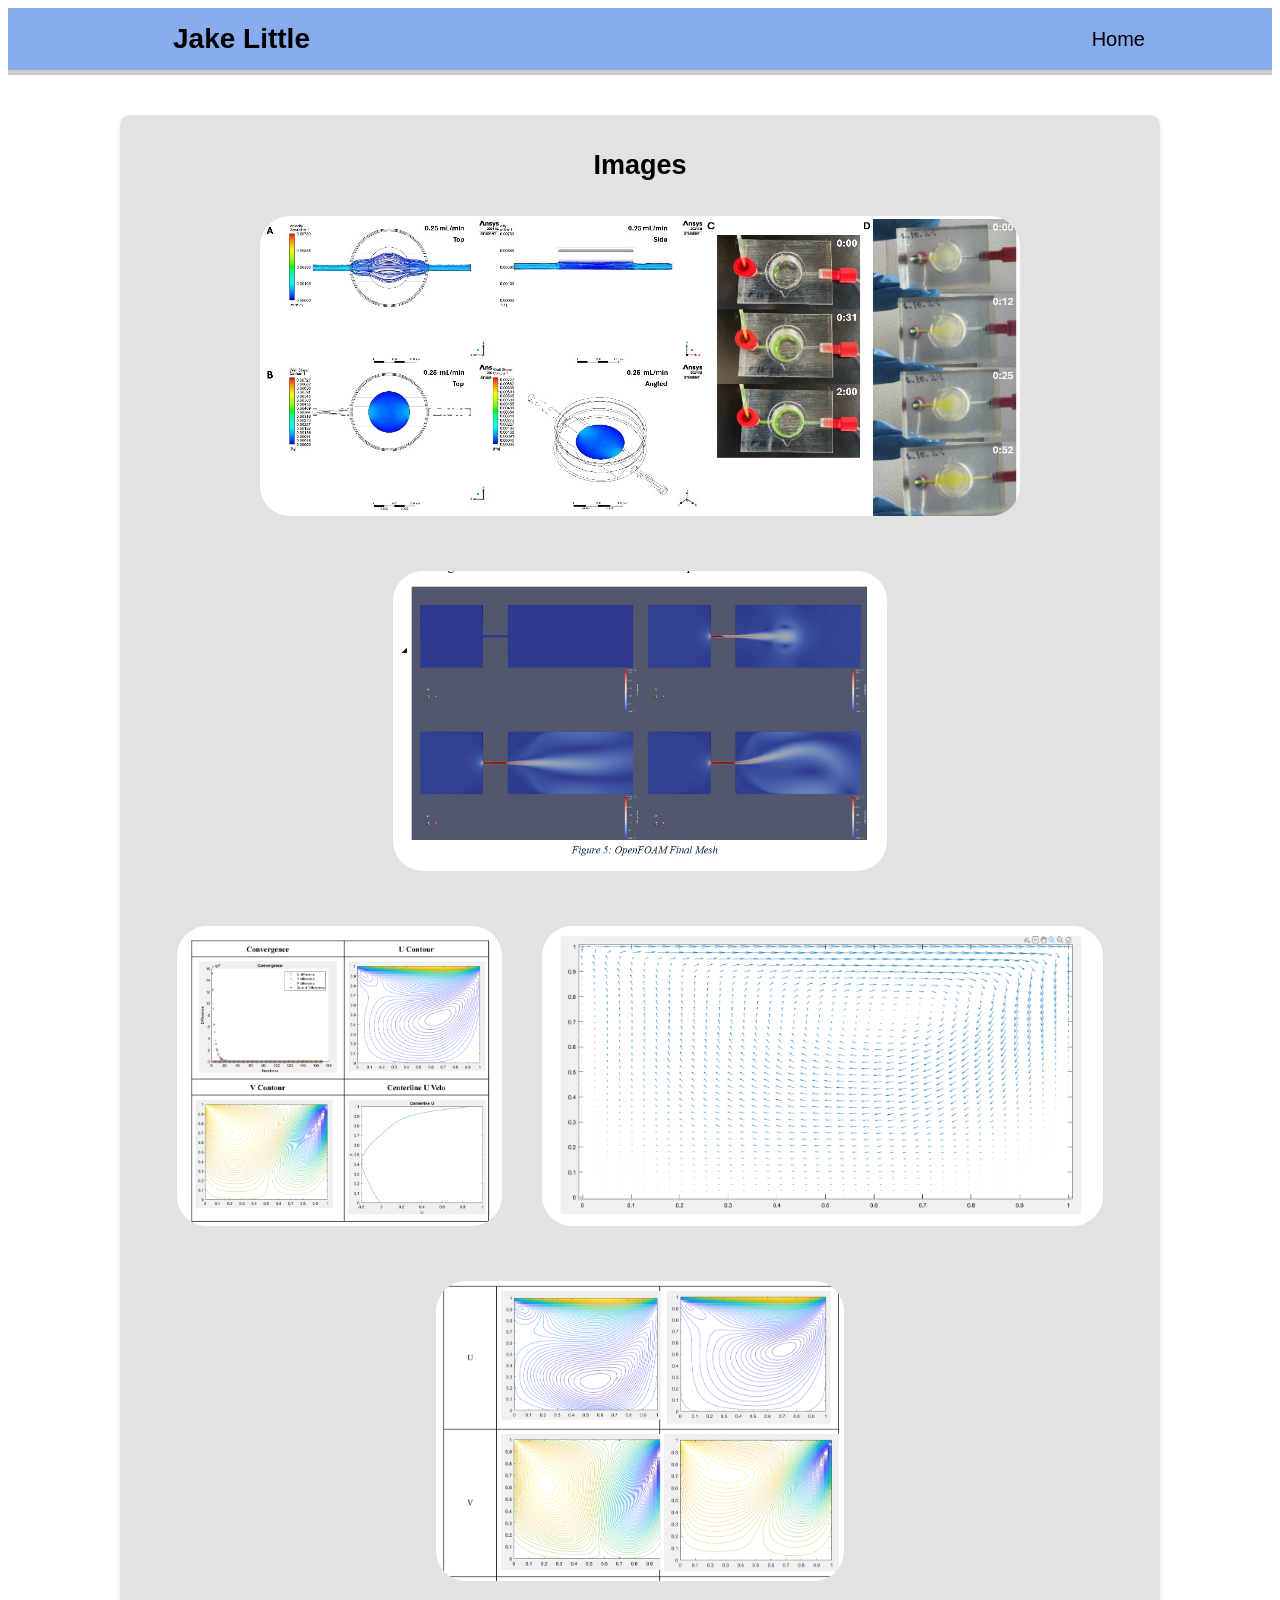
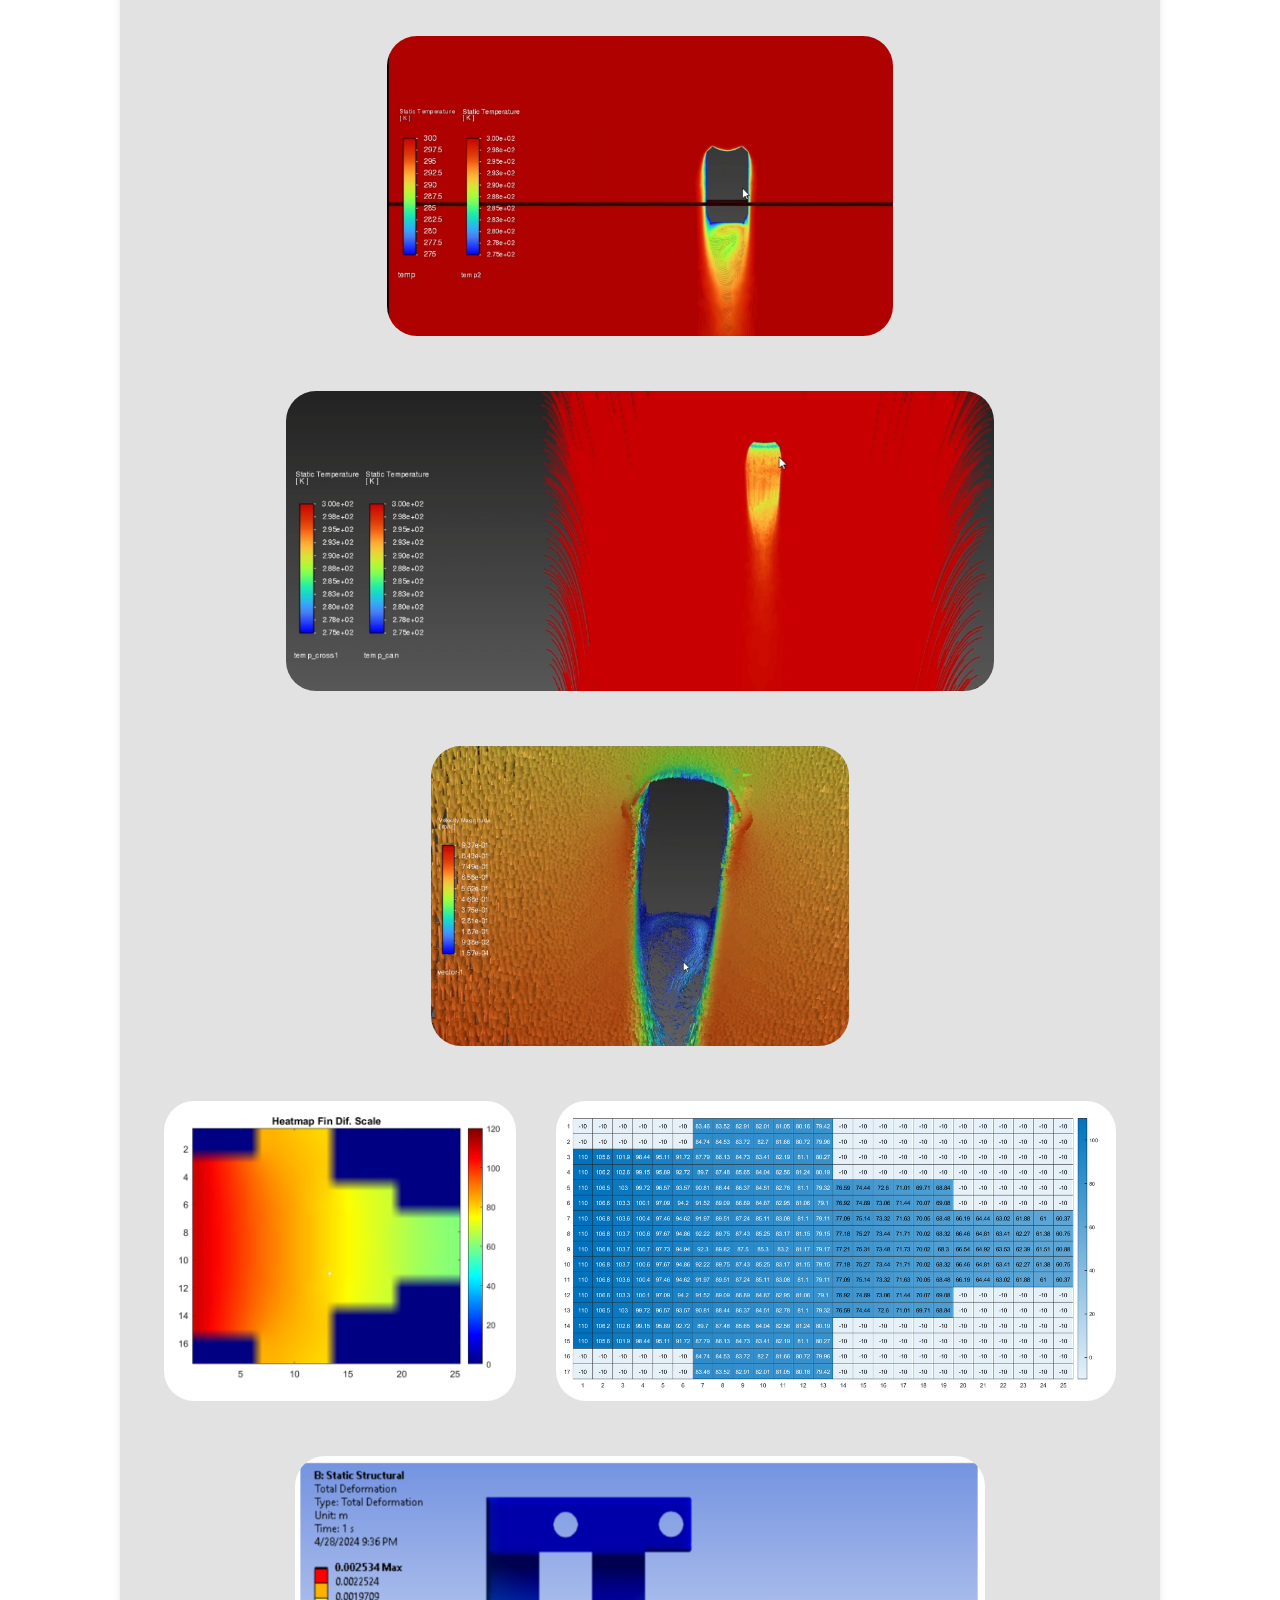
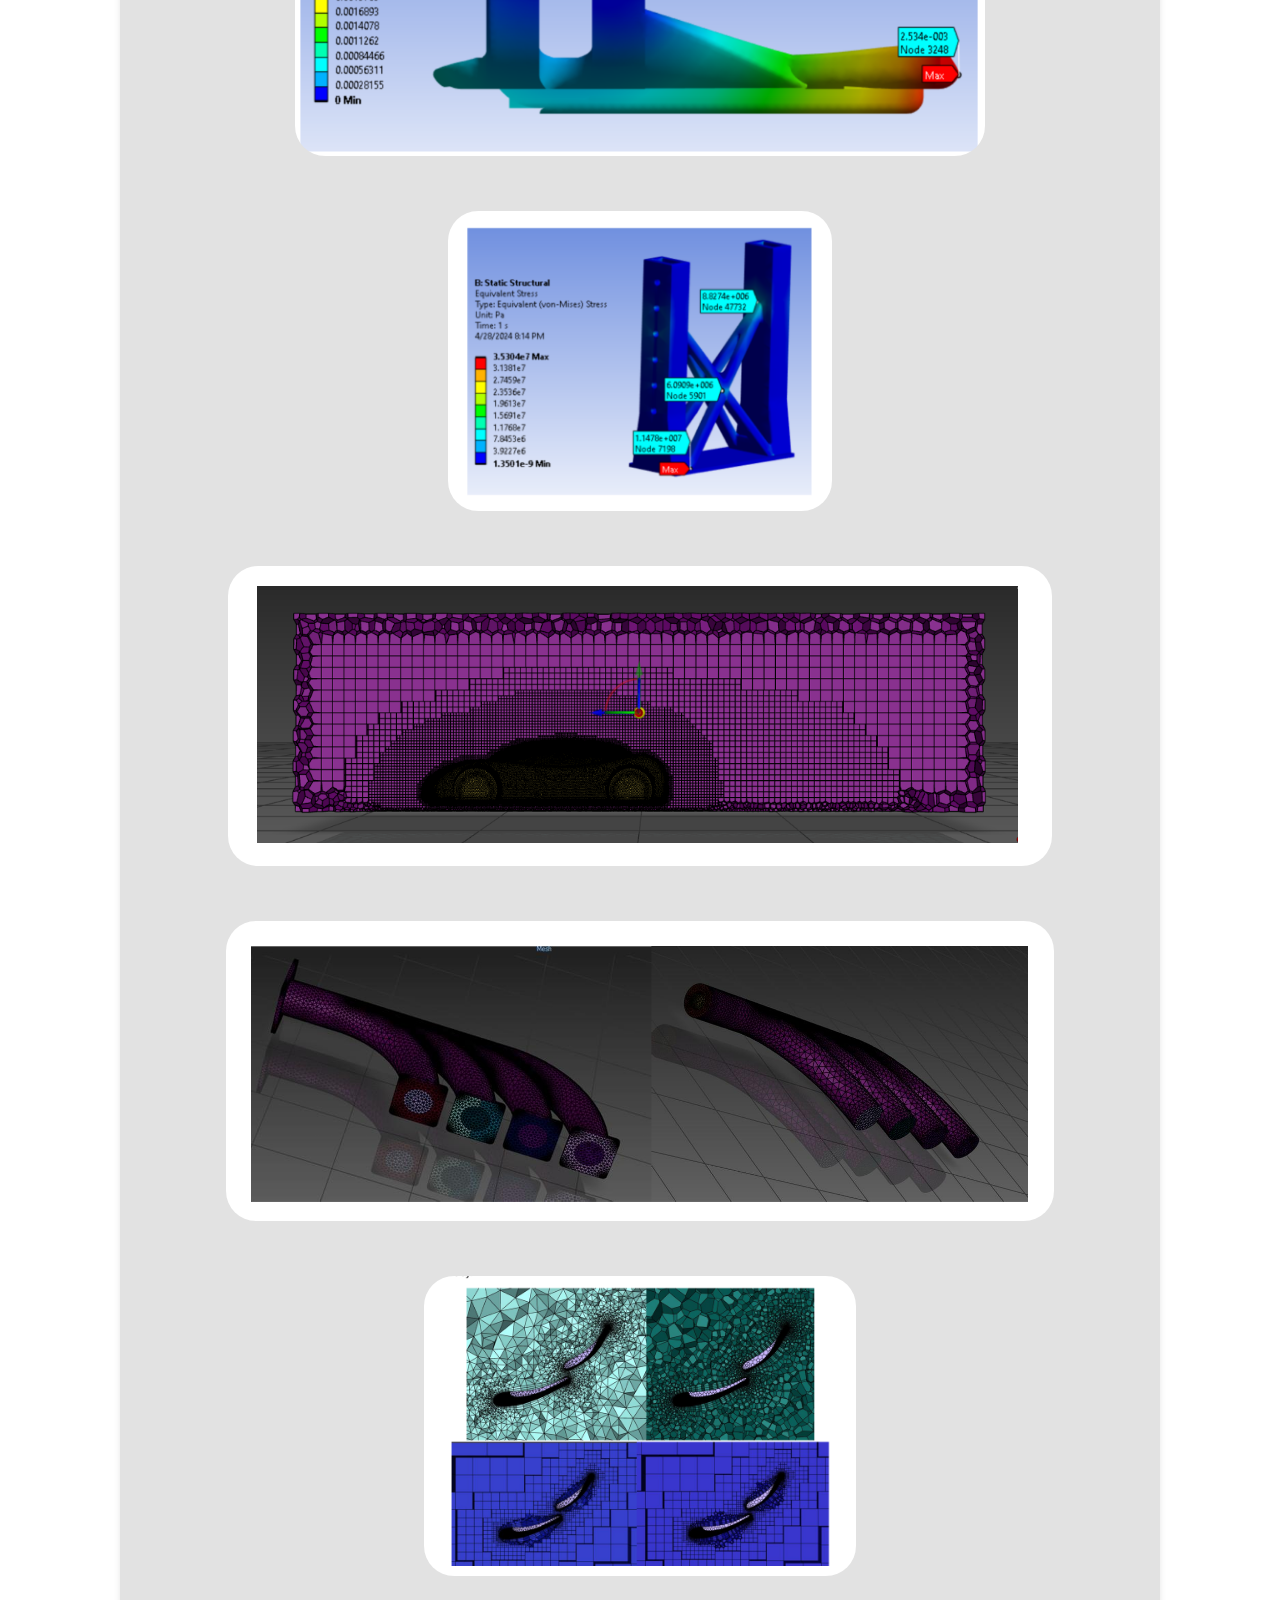
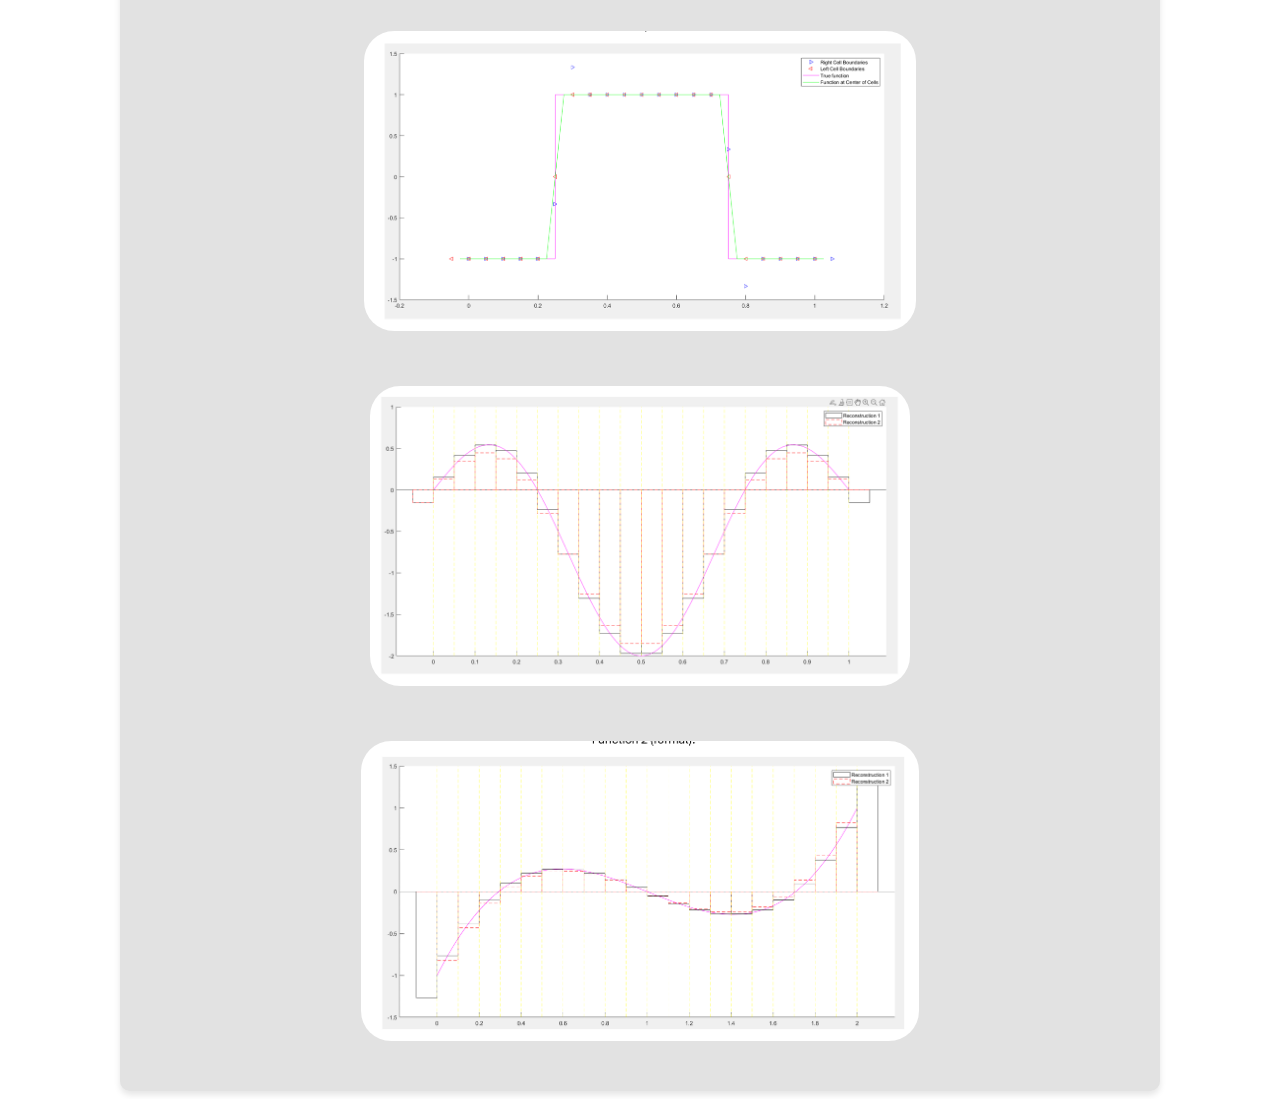
==== gallery.html @ 058d26b0 "Add files via upload" ====
<!DOCTYPE html>
<html lang="en">
<head>
    <meta charset="UTF-8">
    <title>Image Gallery</title>
    <link rel="stylesheet" href="style.css"> </head>
<body>

    <header>
    <h1 class="logo">Jake Little</h1>
    <nav>
        <ul class="nav-links">

            <li><a href="index.html">Home</a></li> </ul>
        </ul>
    </nav>
</header>

    <main>
        
        <section id="imageGal">
        <div class="projects-container">

            <div class="publications-card">
                <h1>Images</h1>
                <div class="img-wrapper">
                    <img src="galleryImages/cfd.png">
                </div>

                <div class="img-wrapper">
                    <img src="galleryImages/cavitation2.png">
                </div>

                <div class="img-wrapper">
                    <img src="galleryImages/cavitationCFD1.png"><img src="galleryImages/cavitationCFD2.png">
                </div>

                <div class="img-wrapper">
                    <img src="galleryImages/cavitationCFD3.png">
                </div>

                <div class="img-wrapper">
                    <img src="galleryImages/cfd6.png">
                </div>

                <div class="img-wrapper">
                    <img src="galleryImages/cfd7.png">
                </div>

                <div class="img-wrapper">
                    <img src="galleryImages/cfd8.png">
                </div>


                <div class="img-wrapper">
                    <img src="galleryImages/heatCFD1.png"><img src="galleryImages/heatCFD2.png">
                </div>

                <div class="img-wrapper">
                    <img src="galleryImages/fea1.png">
                </div>

                <div class="img-wrapper">
                    <img src="galleryImages/fea2.png">
                </div>


                <div class="img-wrapper">
                    <img src="galleryImages/cfd2.png">
                </div>

                <div class="img-wrapper">
                    <img src="galleryImages/cfd3.png">
                </div>

                <div class="img-wrapper">
                    <img src="galleryImages/cfd5.png">
                </div>

                <div class="img-wrapper">
                    <img src="galleryImages/cfdRecon1.png">
                </div>

                <div class="img-wrapper">
                    <img src="galleryImages/cfdRecon2.png">
                </div>

                <div class="img-wrapper">
                    <img src="galleryImages/cfdRecon3.png">
                </div>



            </div>

        </div>
        </section>
    </main>

</body>
</html>
---- style.css ----
/* Header layout */
header {
    display: flex;
    justify-content: space-between;
    align-items: center;
    padding: 15px 15px;
    background-color: #89acee;
    border-bottom: 5px solid #ccc;
}

body {
  font-family: Helvetica, Arial, sans-serif;
}

/* Logo text */
.logo {
    margin: 0;
    font-size: 28px;
    margin-left: 150px; 
}

/* Navigation list */
.nav-links {
    list-style: none;
    margin: 0;
    padding: 0;
    display: flex;
    gap: 10px;
    padding-right: 100px;
}

.nav-links a {
    text-decoration: none;
    color: #000000;
    font-size: 20px;
    padding: 8px 12px;
    border-radius: 5px;
}

/* Hover effect */
.nav-links a:hover {
    background-color: #0e5ec7;
}

/* Circle image from before */
.circle {
    width: 200px;
    height: 200px;
    border-radius: 50%;
    object-fit: cover;
    margin: 10px;
}

.content {
    display: flex;
    gap: 20px;
    padding: 20px;
    align-items: center;  
}

.home {
    flex: 0.5;
    display: flex;
    flex-direction: column;  
    align-items: center;       
    gap: 10px;
    padding-left: 100px;
}

/* Right text column */
.rightHome {
    flex: 2;
    font-size: 20px;
    padding-right: 100px;
    padding-left: 50px;
}

.profile {
    display: flex;
    flex-direction: column;   
    align-items: center;    
    text-align: center;    
    gap: 10px;                
}

.circle {
    width: 200px;
    height: 200px;
    border-radius: 50%;
    object-fit: cover;
}

.email-img {
    width: 52px;
    height: auto; 
}

.linkedIn-img {
    width: 60px;
    height: auto;  
}

.CHROME-img {
    width: 80px;
    height: auto;   
}

.links {
    display: flex;
    justify-content: center;
    align-items: center;      
    gap: 20px;      
    flex-wrap: wrap;  
}

#projects {
    padding: 10px 10px;
    background-color: #e2e2e2;
    text-align: center;
}

.projects-container {
    display: flex;
    flex-direction: column; 
    align-items: center;     
    gap: 30px;        
    margin-top: 40px;
}

.project-card {
    background-color: white;
    border-radius: 10px;
    box-shadow: 0 4px 6px rgba(0,0,0,0.1);
    width: 1000px;
    padding: 20px;
    text-align: left;
    font-size: 18px;
}

.img-wrapper {
    display: flex;
    justify-content: center; 
    margin-bottom: 5px;     
    padding: 5px;
    border-radius: 8px;
}

.project-card img {
    width: auto;             
    height: 300px;
    object-fit: cover;
    border-radius: 50px;
    padding: 20px;
}

.project-card h3 {
    margin: 15px 0 10px;
    text-align: center; 
}

.project-card a {
    display: inline-block;
    margin-top: 10px;
    padding: 8px 15px;
    background-color: #b4dbf7cb;
    color: rgb(0, 0, 0);
    text-decoration: none;
    border-radius: 5px;
}

.project-card a:hover {
    background-color: #005fa3;
}


#publications {
    padding: 10px 10px;
    background-color: #ffffff; 
    text-align: center;
}

.publications-container {
    display: flex;
    flex-direction: column;  
    align-items: center;    
    gap: 10px;     
    margin-top: 10px;
}

.publications-card {
    background-color: #e2e2e2;
    border-radius: 10px;
    box-shadow: 0 4px 6px rgba(0,0,0,0.1);
    width: 1000px;
    padding: 20px;
    text-align: center;
    font-size: 18px;
}

.publications-card img {
    width: auto;
    height: 300px;
    object-fit: cover;
    border-radius: 50px;
    padding: 20px;
}

.publications-card h1 {
    margin: 15px 0 10px;
    text-align: center;
}
.publications-card h3 {
    margin: 15px 0 10px;
    text-align: left;
}

.publications-card a {
    display: inline-block;
    margin: 0px;
    padding: 8px 15px;
    background-color: #b4dbf7cb;
    color: rgb(0, 0, 0);
    text-decoration: none;
    border-radius: 5px;
    font-size: 18px;
}

.publications-card a.paper-link {
    display: block;
    text-align: center;
    margin: 0px;
    padding: 8px 15px;
    background-color: #b4dbf7cb;
    color: rgb(0, 0, 0);
    text-decoration: none;
    border-radius: 5px;
    font-size: 18px;
}

.publications-card a:hover {
    background-color: #005fa3;
}

.publications-card p {
    text-align: left;
    margin-top: 10px; 
}

.responsive-video {
    width: auto;       
    height: 300px;      
    border-radius: 8px; 
}

.no-radius {
    border-radius: 0;
}

.video-container {
  display: flex;
  justify-content: center; /* horizontal */
  align-items: center;     /* vertical */
}
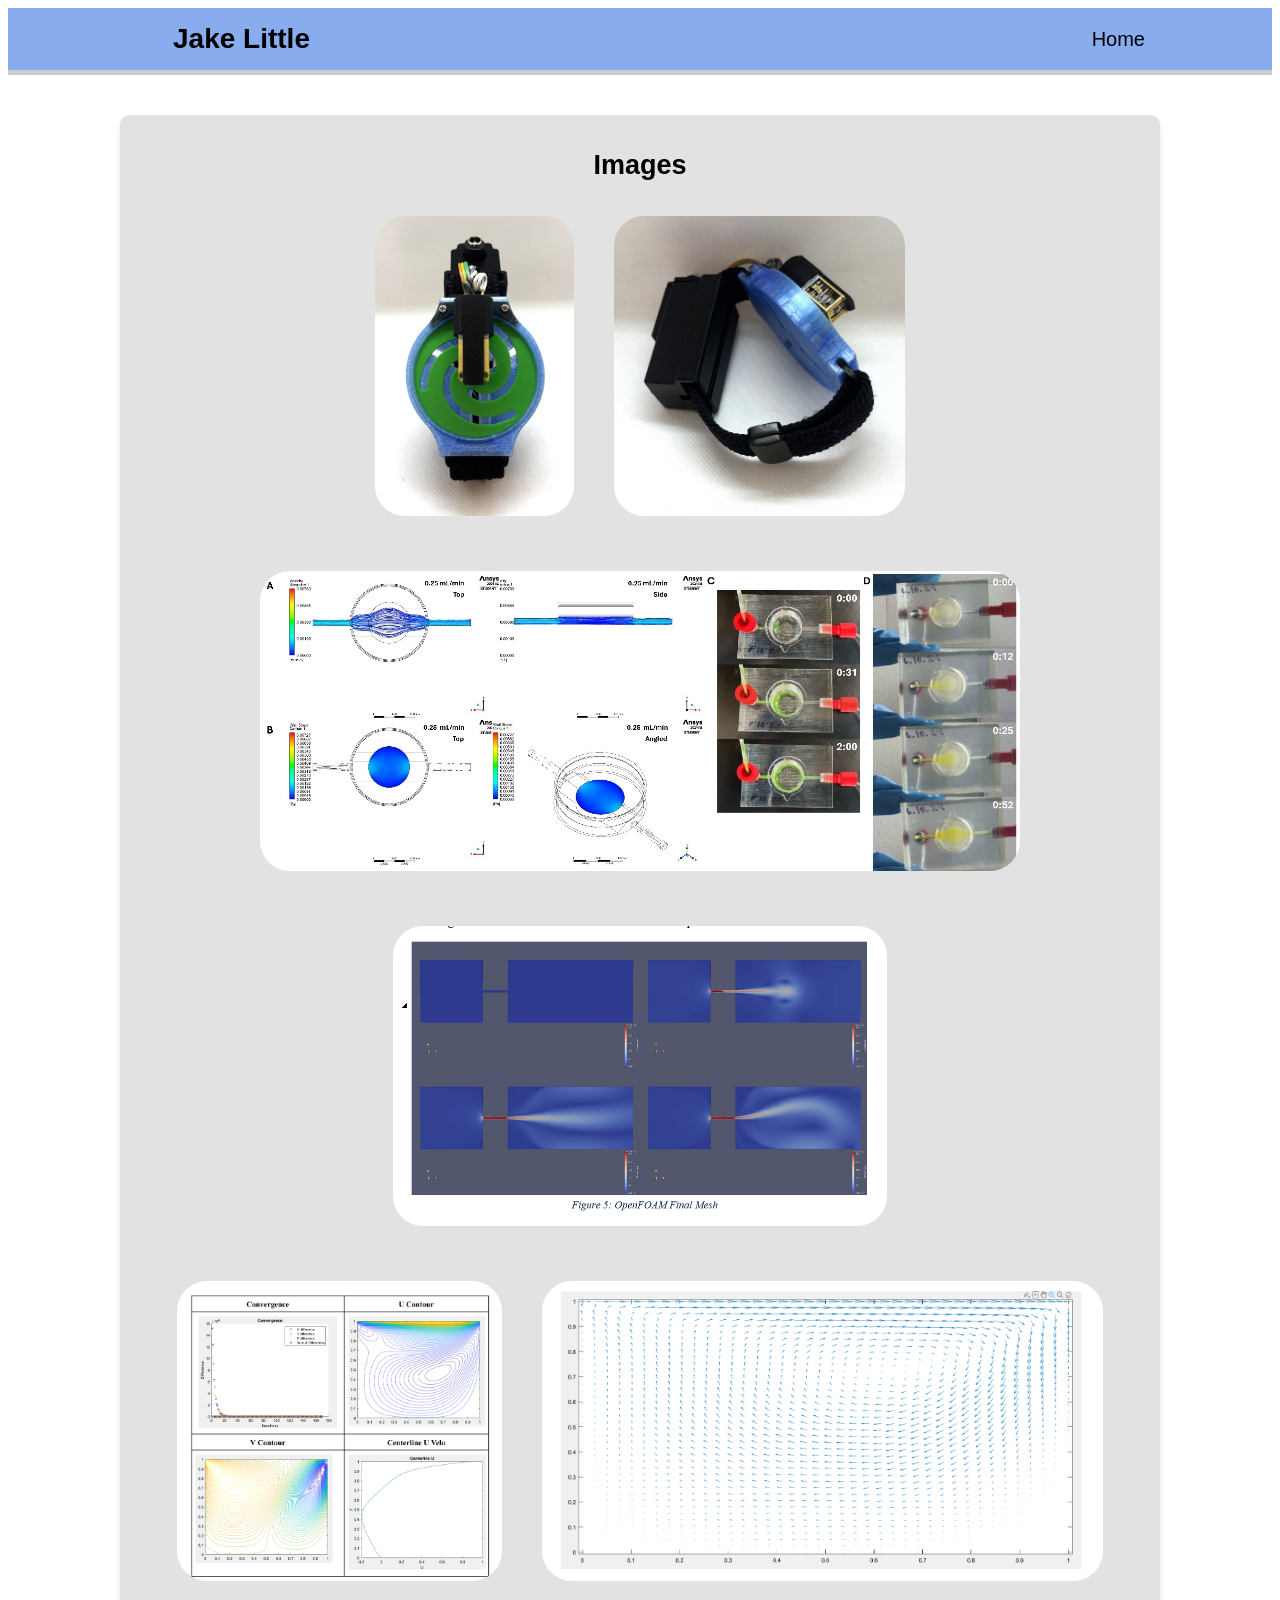
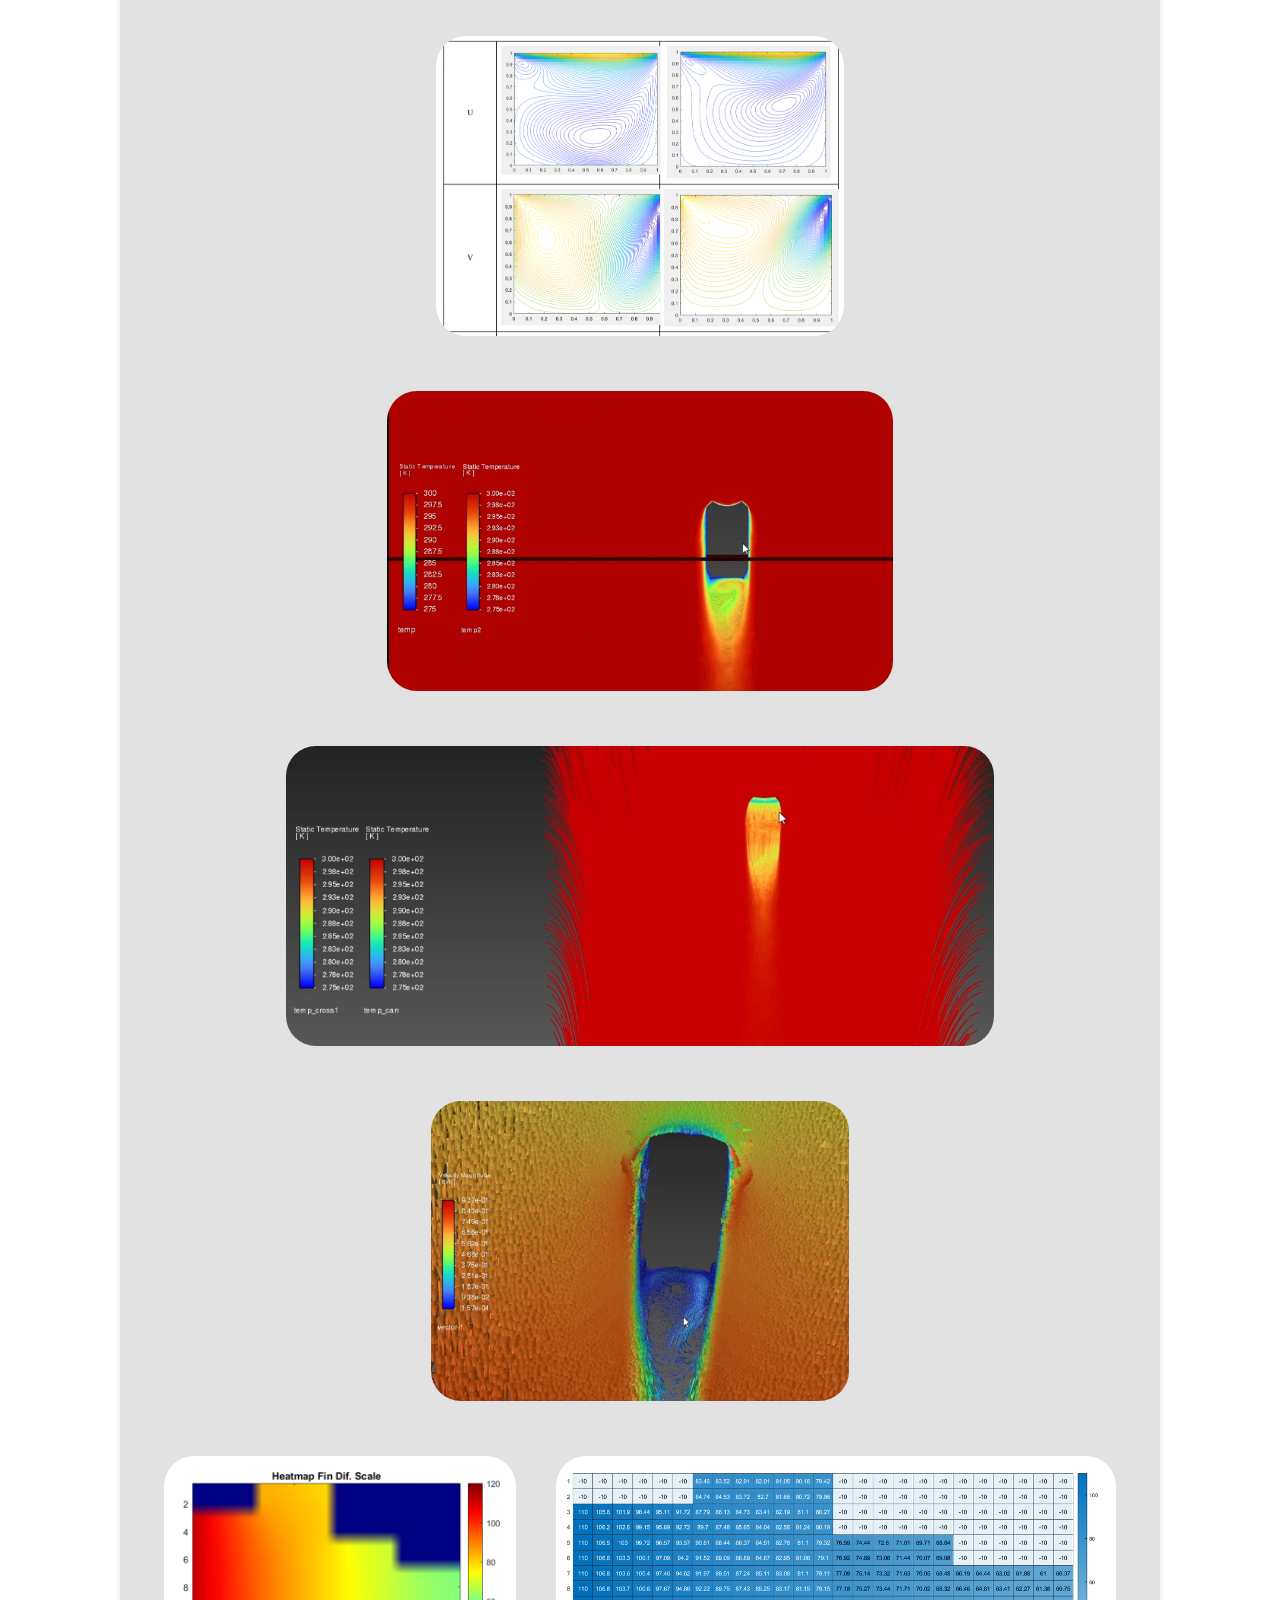
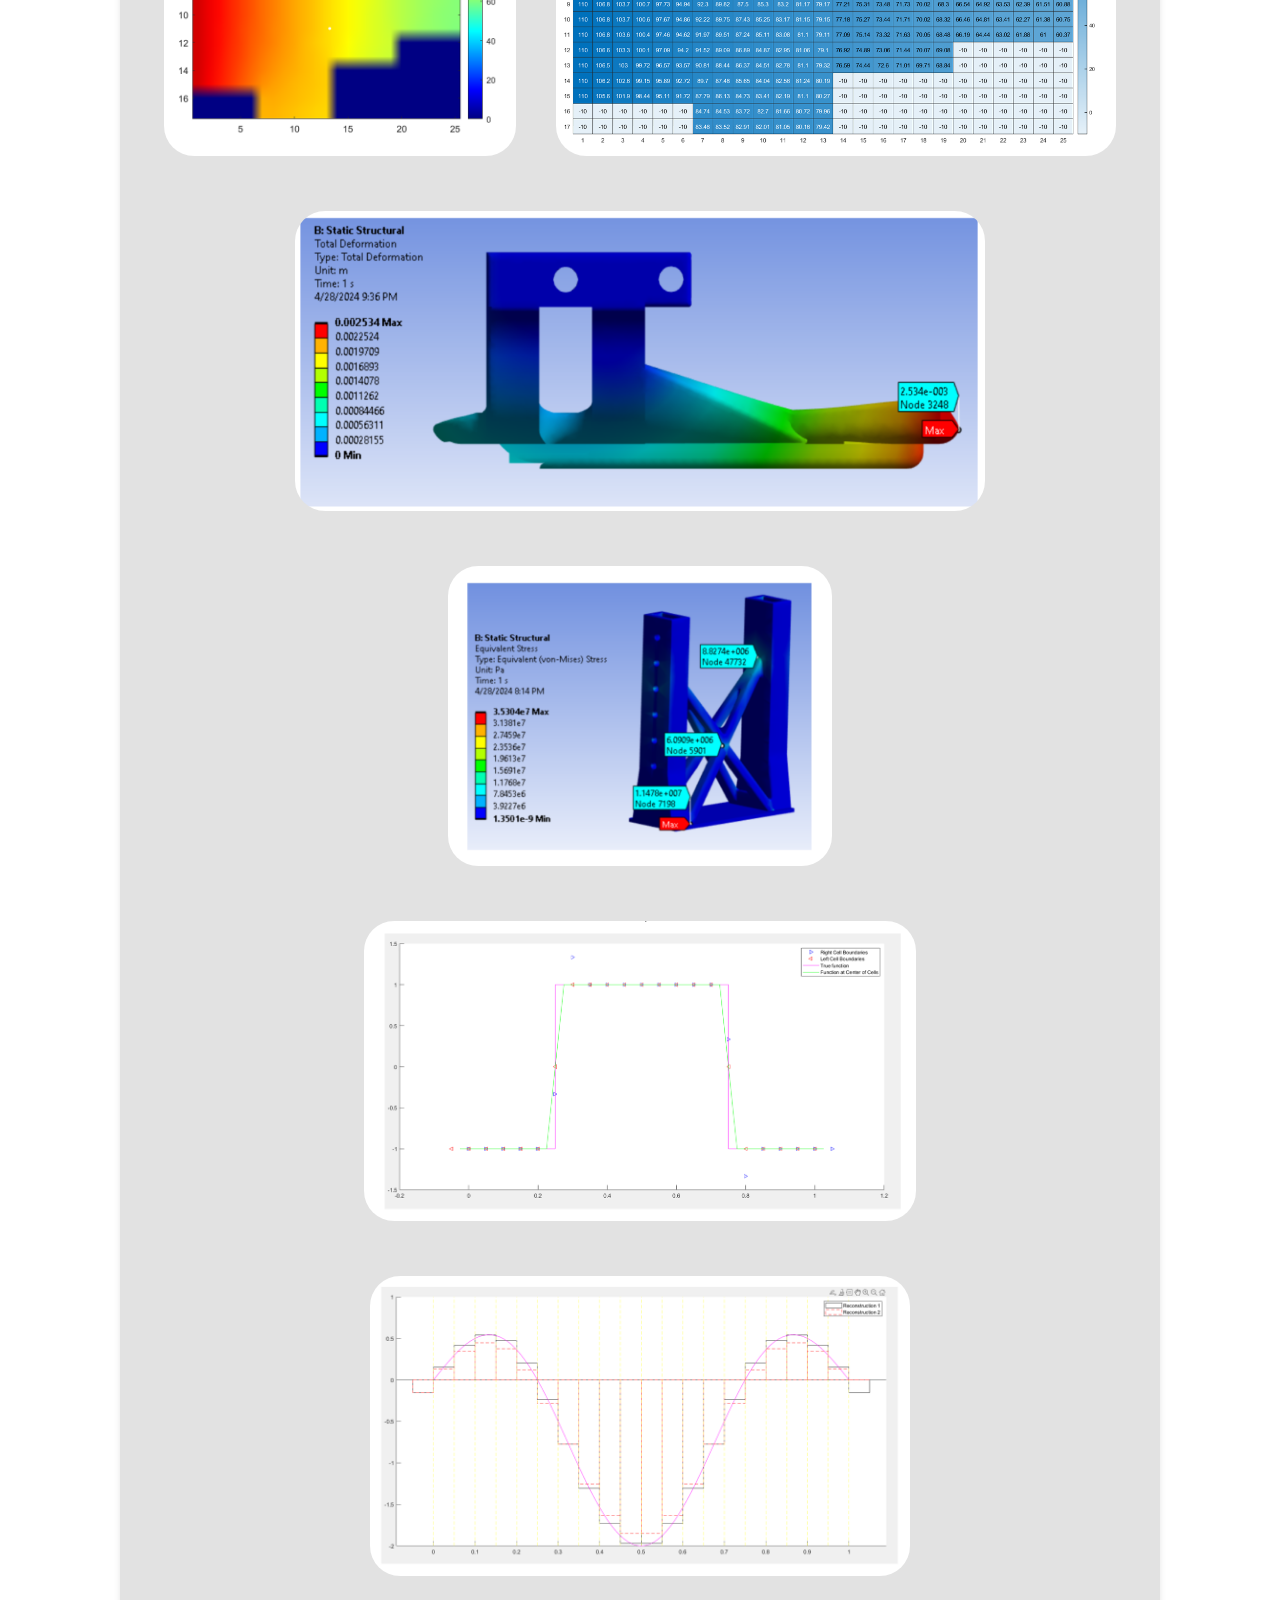
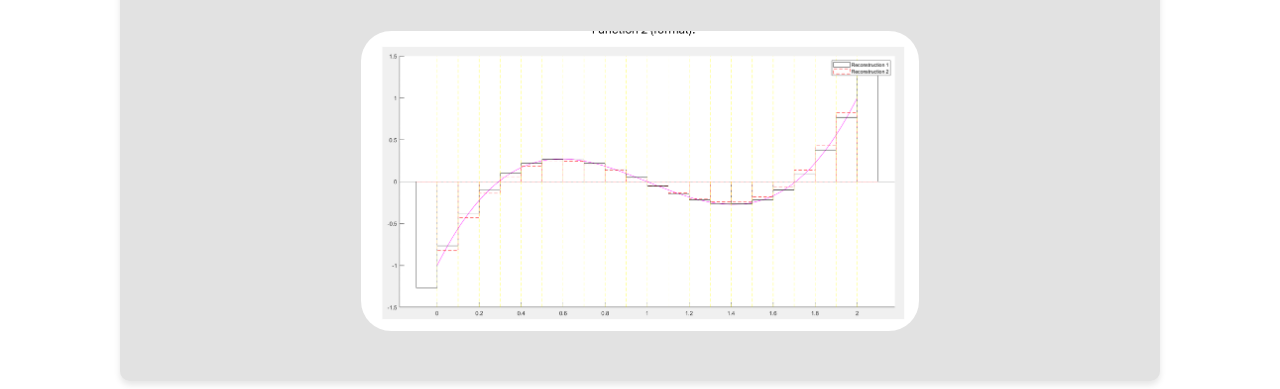
==== commit 0337d8c5: "Add files via upload" ====
--- a/gallery.html
+++ b/gallery.html
@@ -23,6 +23,10 @@
 
             <div class="publications-card">
                 <h1>Images</h1>
+                <div class="img-wrapper">
+                    <img src="galleryImages/MRSD_top.jpg"><img src="galleryImages/MRSD_side.jpg">
+                </div>
+
                 <div class="img-wrapper">
                     <img src="galleryImages/cfd.png">
                 </div>
@@ -64,19 +68,6 @@
                     <img src="galleryImages/fea2.png">
                 </div>
 
-
-                <div class="img-wrapper">
-                    <img src="galleryImages/cfd2.png">
-                </div>
-
-                <div class="img-wrapper">
-                    <img src="galleryImages/cfd3.png">
-                </div>
-
-                <div class="img-wrapper">
-                    <img src="galleryImages/cfd5.png">
-                </div>
-
                 <div class="img-wrapper">
                     <img src="galleryImages/cfdRecon1.png">
                 </div>
